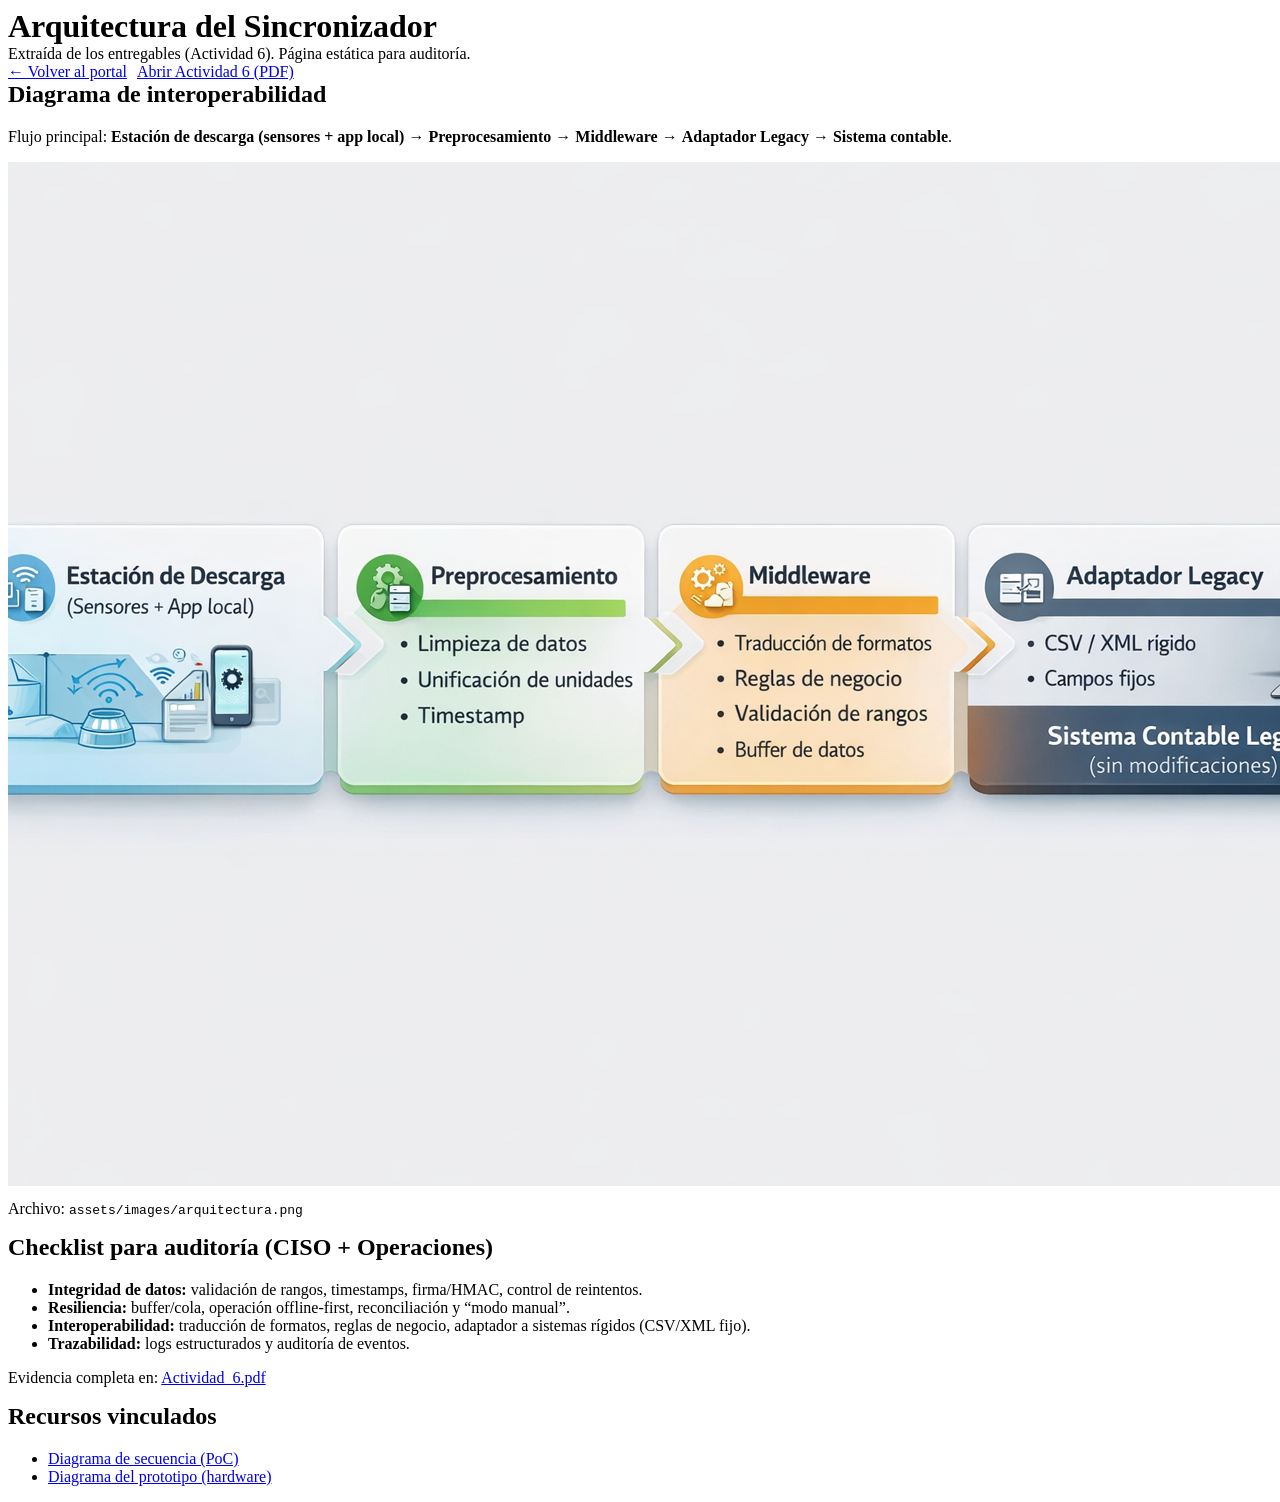
==== arquitectura.html @ c87e3fd6 "v1" ====
<!doctype html>
<html lang="es">

<head>
  <meta charset="utf-8" />
  <meta name="viewport" content="width=device-width,initial-scale=1" />
  <title>Arquitectura — El Sincronizador</title>
  <link rel="stylesheet" href="assets/css/minimal.css">
</head>

<body>
  <div class="wrap">
    <div class="top">
      <div>
        <h1 style="margin:0;">Arquitectura del Sincronizador</h1>
        <div class="muted">Extraída de los entregables (Actividad 6). Página estática para auditoría.</div>
      </div>
      <div style="display:flex; gap:10px; flex-wrap:wrap;">
        <a class="btn" href="index.html">← Volver al portal</a>
        <a class="btn" href="assets/deliverables/Actividad_6.pdf" target="_blank" rel="noopener">Abrir Actividad 6
          (PDF)</a>
      </div>
    </div>

    <div class="card">
      <h2 style="margin-top:0;">Diagrama de interoperabilidad</h2>
      <p class="muted">
        Flujo principal: <b>Estación de descarga (sensores + app local)</b> → <b>Preprocesamiento</b> →
        <b>Middleware</b> →
        <b>Adaptador Legacy</b> → <b>Sistema contable</b>.
      </p>
      <img src="assets/images/arquitectura.png" alt="Arquitectura de interoperabilidad" />
      <p class="muted" style="margin-top:10px;">
        Archivo: <code>assets/images/arquitectura.png</code>
      </p>
    </div>

    <div class="card">
      <h2 style="margin-top:0;">Checklist para auditoría (CISO + Operaciones)</h2>
      <ul>
        <li><b>Integridad de datos:</b> validación de rangos, timestamps, firma/HMAC, control de reintentos.</li>
        <li><b>Resiliencia:</b> buffer/cola, operación offline-first, reconciliación y “modo manual”.</li>
        <li><b>Interoperabilidad:</b> traducción de formatos, reglas de negocio, adaptador a sistemas rígidos (CSV/XML
          fijo).</li>
        <li><b>Trazabilidad:</b> logs estructurados y auditoría de eventos.</li>
      </ul>
      <p class="muted">Evidencia completa en: <a href="assets/deliverables/Actividad_6.pdf" target="_blank"
          rel="noopener">Actividad_6.pdf</a></p>
    </div>

    <div class="card">
      <h2 style="margin-top:0;">Recursos vinculados</h2>
      <ul>
        <li><a href="assets/images/flujo_operativo_poc.png" target="_blank" rel="noopener">Diagrama de secuencia
            (PoC)</a></li>
        <li><a href="assets/images/prototipo_diagrama.jpg" target="_blank" rel="noopener">Diagrama del prototipo
            (hardware)</a></li>
      </ul>
    </div>
  </div>
</body>

</html>
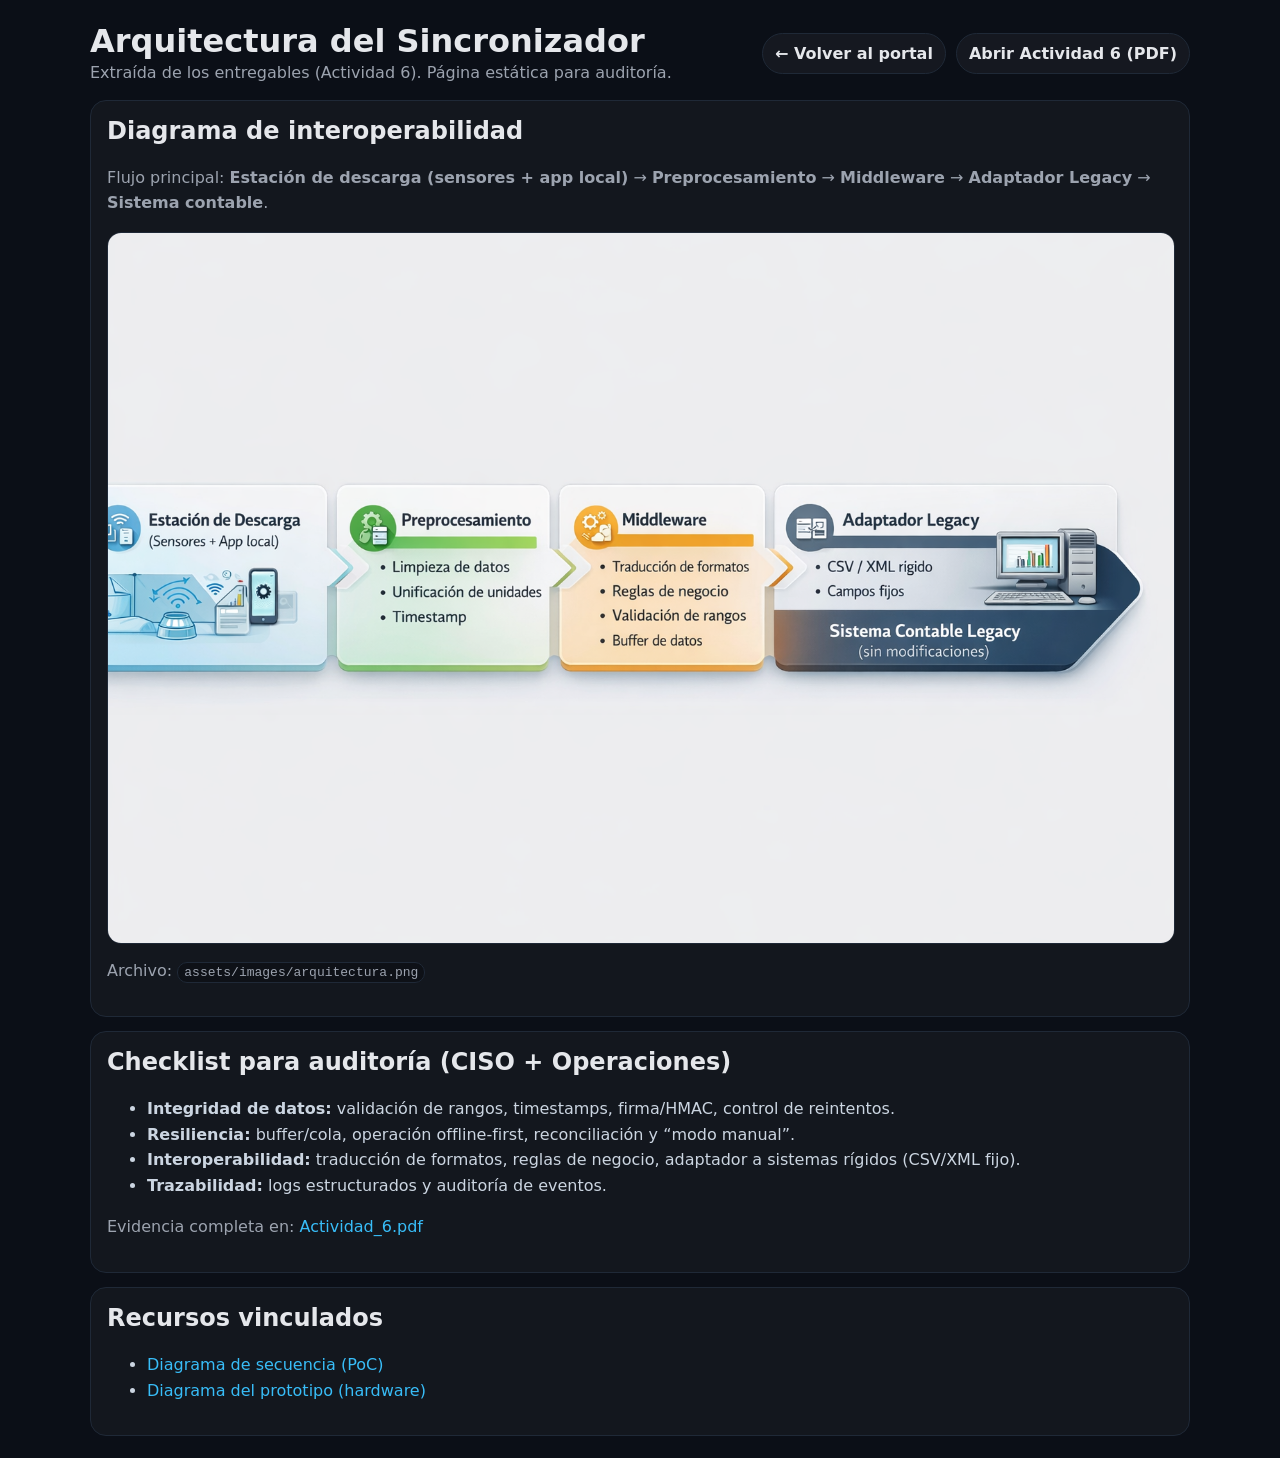
==== commit 846b279b: "modif" ====
--- a/arquitectura.html
+++ b/arquitectura.html
@@ -5,7 +5,79 @@
   <meta charset="utf-8" />
   <meta name="viewport" content="width=device-width,initial-scale=1" />
   <title>Arquitectura — El Sincronizador</title>
-  <link rel="stylesheet" href="assets/css/minimal.css">
+  <style>
+    body {
+      margin: 0;
+      font-family: system-ui, -apple-system, Segoe UI, Roboto, Arial;
+      background: #0b0f17;
+      color: #e5e7eb;
+    }
+
+    a {
+      color: #38bdf8;
+      text-decoration: none;
+    }
+
+    a:hover {
+      text-decoration: underline;
+    }
+
+    .wrap {
+      max-width: 1100px;
+      margin: 0 auto;
+      padding: 22px;
+    }
+
+    .top {
+      display: flex;
+      gap: 12px;
+      justify-content: space-between;
+      align-items: center;
+      flex-wrap: wrap;
+    }
+
+    .btn {
+      padding: 10px 12px;
+      border-radius: 999px;
+      border: 1px solid #1f2937;
+      background: rgba(255, 255, 255, .04);
+      color: #e5e7eb;
+      font-weight: 700;
+    }
+
+    .card {
+      margin-top: 14px;
+      border: 1px solid #1f2937;
+      border-radius: 16px;
+      background: rgba(255, 255, 255, .03);
+      padding: 16px;
+    }
+
+    img {
+      width: 100%;
+      height: auto;
+      border-radius: 14px;
+      border: 1px solid #1f2937;
+      background: rgba(0, 0, 0, .16);
+    }
+
+    .muted {
+      color: #9ca3af;
+      line-height: 1.6;
+    }
+
+    ul {
+      color: #cbd5e1;
+      line-height: 1.6;
+    }
+
+    code {
+      background: rgba(0, 0, 0, .25);
+      padding: 2px 6px;
+      border-radius: 10px;
+      border: 1px solid #1f2937;
+    }
+  </style>
 </head>
 
 <body>
